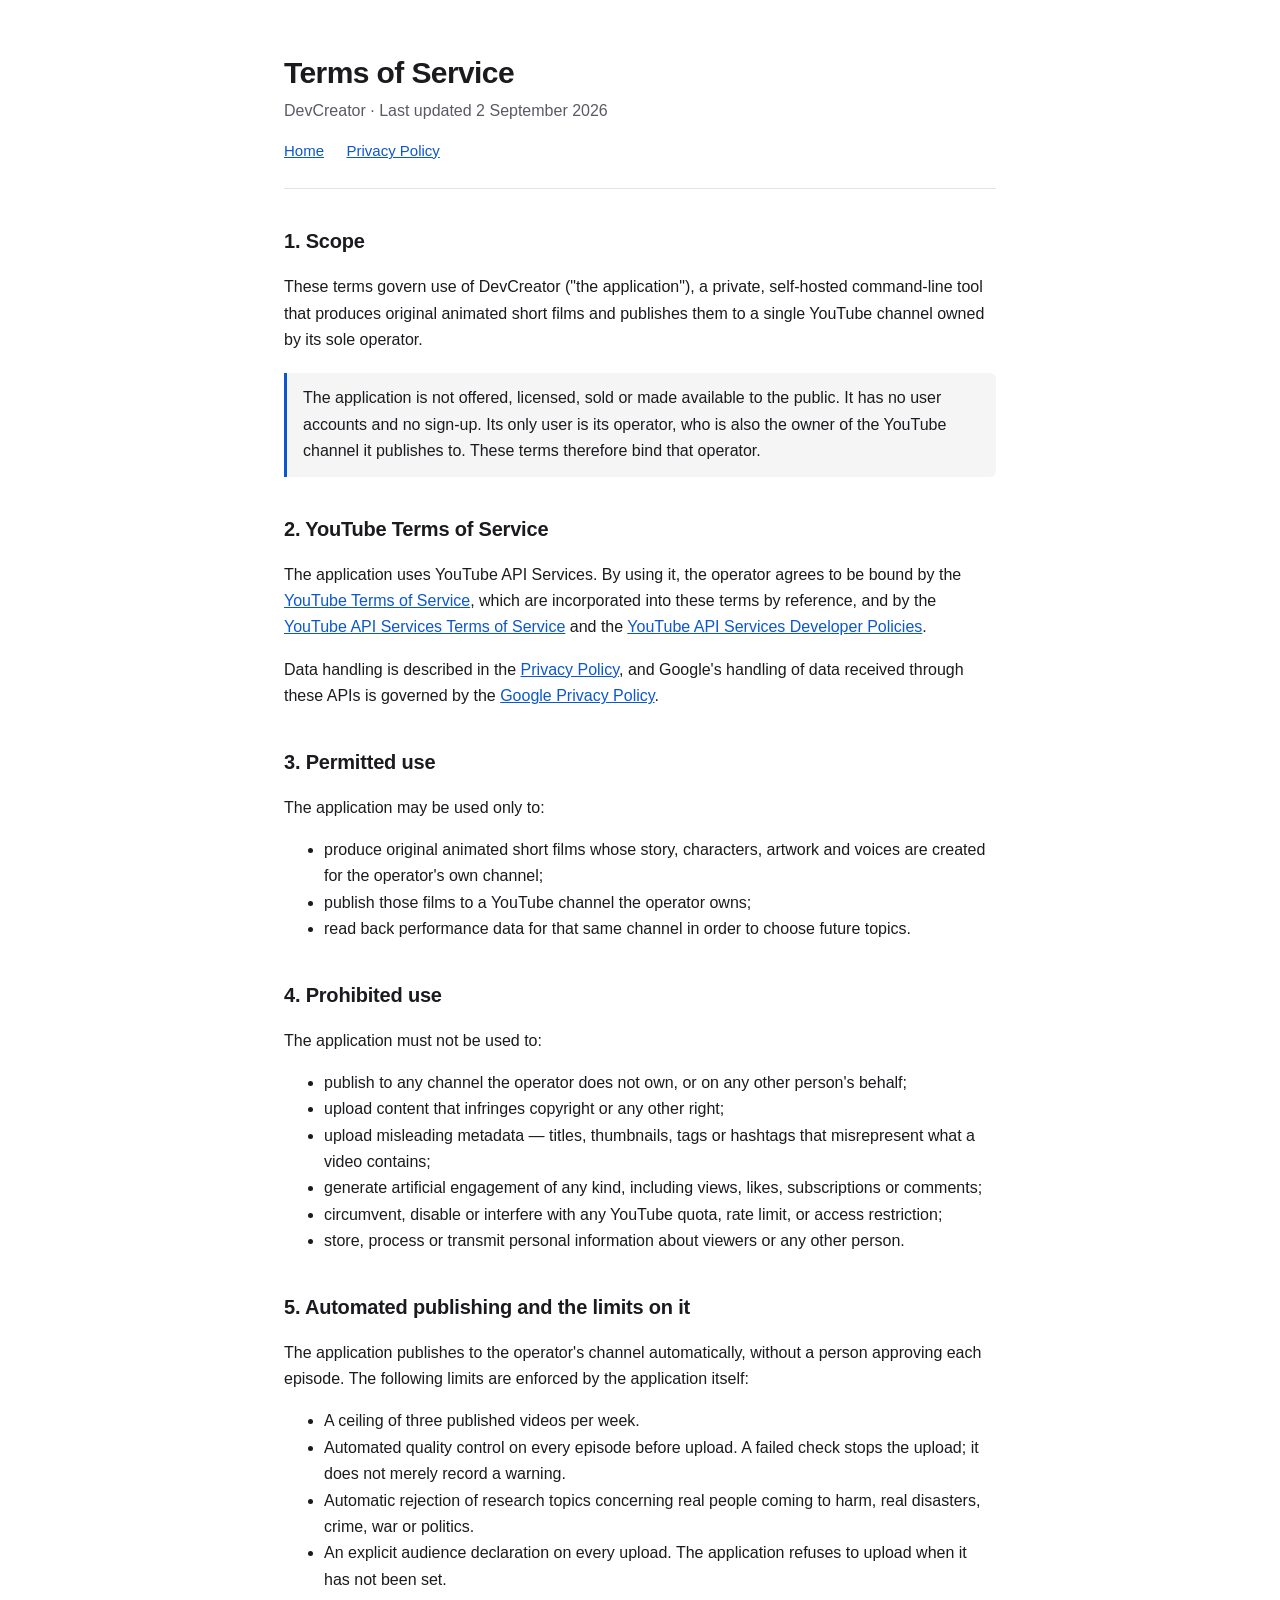
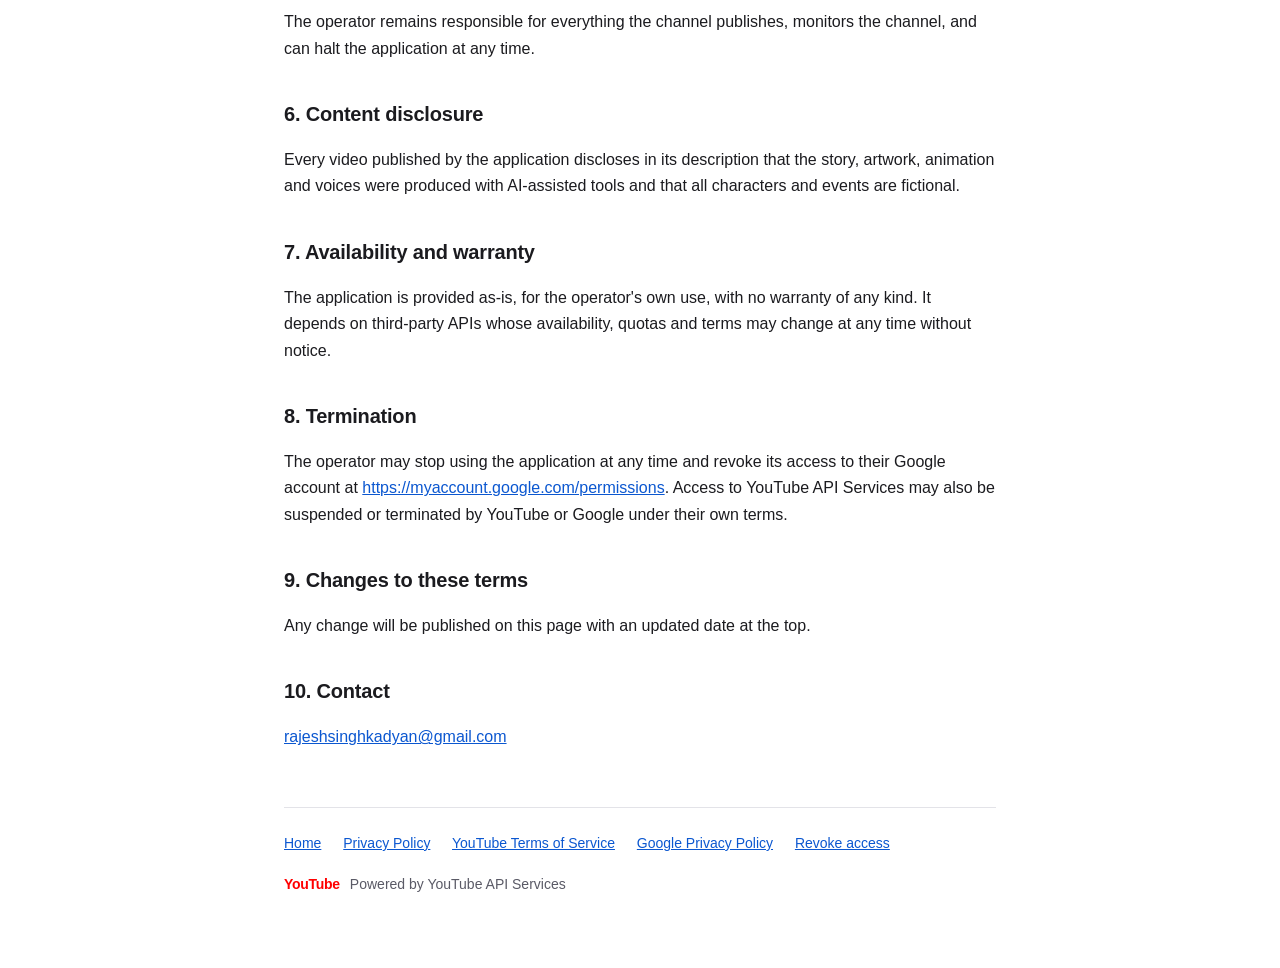
==== docs/terms.html @ b8998b91 "Publish compliance pages for the YouTube API audit Served from docs/ via GitHub Pages so the audit f" ====
<!doctype html>
<html lang="en">
<head>
<meta charset="utf-8">
<meta name="viewport" content="width=device-width,initial-scale=1">
<title>Terms of Service — DevCreator</title>
<link rel="icon" type="image/png" href="assets/logo-48.png">
<link rel="stylesheet" href="style.css">
</head>
<body>
<div class="wrap">

<header>
  <h1>Terms of Service</h1>
  <p class="sub">DevCreator · Last updated 2 September 2026</p>
  <nav style="margin-top:14px">
    <a href="index.html">Home</a>
    <a href="privacy.html">Privacy Policy</a>
  </nav>
</header>

<h2>1. Scope</h2>
<p>
  These terms govern use of DevCreator ("the application"), a private, self-hosted
  command-line tool that produces original animated short films and publishes them to a
  single YouTube channel owned by its sole operator.
</p>
<div class="note">
  The application is not offered, licensed, sold or made available to the public. It has no
  user accounts and no sign-up. Its only user is its operator, who is also the owner of the
  YouTube channel it publishes to. These terms therefore bind that operator.
</div>

<h2>2. YouTube Terms of Service</h2>
<p>
  The application uses YouTube API Services. By using it, the operator agrees to be bound by
  the <a href="https://www.youtube.com/t/terms">YouTube Terms of Service</a>, which are
  incorporated into these terms by reference, and by the
  <a href="https://developers.google.com/youtube/terms/api-services-terms-of-service">YouTube
  API Services Terms of Service</a> and the
  <a href="https://developers.google.com/youtube/terms/developer-policies">YouTube API
  Services Developer Policies</a>.
</p>
<p>
  Data handling is described in the <a href="privacy.html">Privacy Policy</a>, and Google's
  handling of data received through these APIs is governed by the
  <a href="http://www.google.com/policies/privacy">Google Privacy Policy</a>.
</p>

<h2>3. Permitted use</h2>
<p>The application may be used only to:</p>
<ul>
  <li>produce original animated short films whose story, characters, artwork and voices are
      created for the operator's own channel;</li>
  <li>publish those films to a YouTube channel the operator owns;</li>
  <li>read back performance data for that same channel in order to choose future topics.</li>
</ul>

<h2>4. Prohibited use</h2>
<p>The application must not be used to:</p>
<ul>
  <li>publish to any channel the operator does not own, or on any other person's behalf;</li>
  <li>upload content that infringes copyright or any other right;</li>
  <li>upload misleading metadata — titles, thumbnails, tags or hashtags that misrepresent
      what a video contains;</li>
  <li>generate artificial engagement of any kind, including views, likes, subscriptions or
      comments;</li>
  <li>circumvent, disable or interfere with any YouTube quota, rate limit, or access
      restriction;</li>
  <li>store, process or transmit personal information about viewers or any other person.</li>
</ul>

<h2>5. Automated publishing and the limits on it</h2>
<p>
  The application publishes to the operator's channel automatically, without a person
  approving each episode. The following limits are enforced by the application itself:
</p>
<ul>
  <li>A ceiling of three published videos per week.</li>
  <li>Automated quality control on every episode before upload. A failed check stops the
    upload; it does not merely record a warning.</li>
  <li>Automatic rejection of research topics concerning real people coming to harm, real
    disasters, crime, war or politics.</li>
  <li>An explicit audience declaration on every upload. The application refuses to upload
    when it has not been set.</li>
</ul>
<p>
  The operator remains responsible for everything the channel publishes, monitors the
  channel, and can halt the application at any time.
</p>

<h2>6. Content disclosure</h2>
<p>
  Every video published by the application discloses in its description that the story,
  artwork, animation and voices were produced with AI-assisted tools and that all characters
  and events are fictional.
</p>

<h2>7. Availability and warranty</h2>
<p>
  The application is provided as-is, for the operator's own use, with no warranty of any
  kind. It depends on third-party APIs whose availability, quotas and terms may change at
  any time without notice.
</p>

<h2>8. Termination</h2>
<p>
  The operator may stop using the application at any time and revoke its access to their
  Google account at
  <a href="https://myaccount.google.com/permissions">https://myaccount.google.com/permissions</a>.
  Access to YouTube API Services may also be suspended or terminated by YouTube or Google
  under their own terms.
</p>

<h2>9. Changes to these terms</h2>
<p>
  Any change will be published on this page with an updated date at the top.
</p>

<h2>10. Contact</h2>
<p>
  <a href="mailto:rajeshsinghkadyan@gmail.com">rajeshsinghkadyan@gmail.com</a>
</p>

<footer>
  <div>
    <a href="index.html">Home</a>
    <a href="privacy.html">Privacy Policy</a>
    <a href="https://www.youtube.com/t/terms">YouTube Terms of Service</a>
    <a href="http://www.google.com/policies/privacy">Google Privacy Policy</a>
    <a href="https://myaccount.google.com/permissions">Revoke access</a>
  </div>
  <div class="yt">
    <span class="ytfallback">YouTube</span>
    <span>Powered by YouTube API Services</span>
  </div>
</footer>

</div>
</body>
</html>
---- docs/style.css ----
:root{--bg:#fff;--fg:#1b1b1f;--muted:#5a5a66;--line:#e3e3e8;--accent:#0b57d0}
@media (prefers-color-scheme:dark){
  :root{--bg:#16161a;--fg:#e9e9ee;--muted:#a2a2ae;--line:#2c2c34;--accent:#a8c7fa}}
*{box-sizing:border-box}
body{margin:0;background:var(--bg);color:var(--fg);
  font:16px/1.65 -apple-system,BlinkMacSystemFont,"Segoe UI",Roboto,Helvetica,Arial,sans-serif}
.wrap{max-width:760px;margin:0 auto;padding:48px 24px 72px}
header{border-bottom:1px solid var(--line);margin-bottom:36px;padding-bottom:24px}
h1{font-size:30px;margin:0;letter-spacing:-.02em}
.lockup{display:flex;align-items:center;gap:14px;margin-bottom:8px}
.lockup img{border-radius:12px;flex:0 0 auto}
h2{font-size:20px;margin:36px 0 10px;letter-spacing:-.01em}
h3{font-size:16px;margin:24px 0 6px}
.sub{color:var(--muted);margin:0}
a{color:var(--accent)}
code{background:rgba(127,127,140,.16);padding:1px 5px;border-radius:4px;font-size:.9em}
table{border-collapse:collapse;width:100%;margin:16px 0;font-size:15px}
th,td{border:1px solid var(--line);padding:9px 12px;text-align:left;vertical-align:top}
th{background:rgba(127,127,140,.1);font-weight:600}
.note{border-left:3px solid var(--accent);background:rgba(127,127,140,.08);
  padding:12px 16px;margin:20px 0;border-radius:0 6px 6px 0}
footer{border-top:1px solid var(--line);margin-top:56px;padding-top:24px;
  color:var(--muted);font-size:14px}
footer a{margin-right:18px}
.yt{display:flex;align-items:center;gap:10px;margin-top:18px;flex-wrap:wrap}
.yt img{height:24px;width:auto}
.ytfallback{font-weight:700;color:#f00;letter-spacing:-.02em}
nav a{margin-right:18px;font-size:15px}
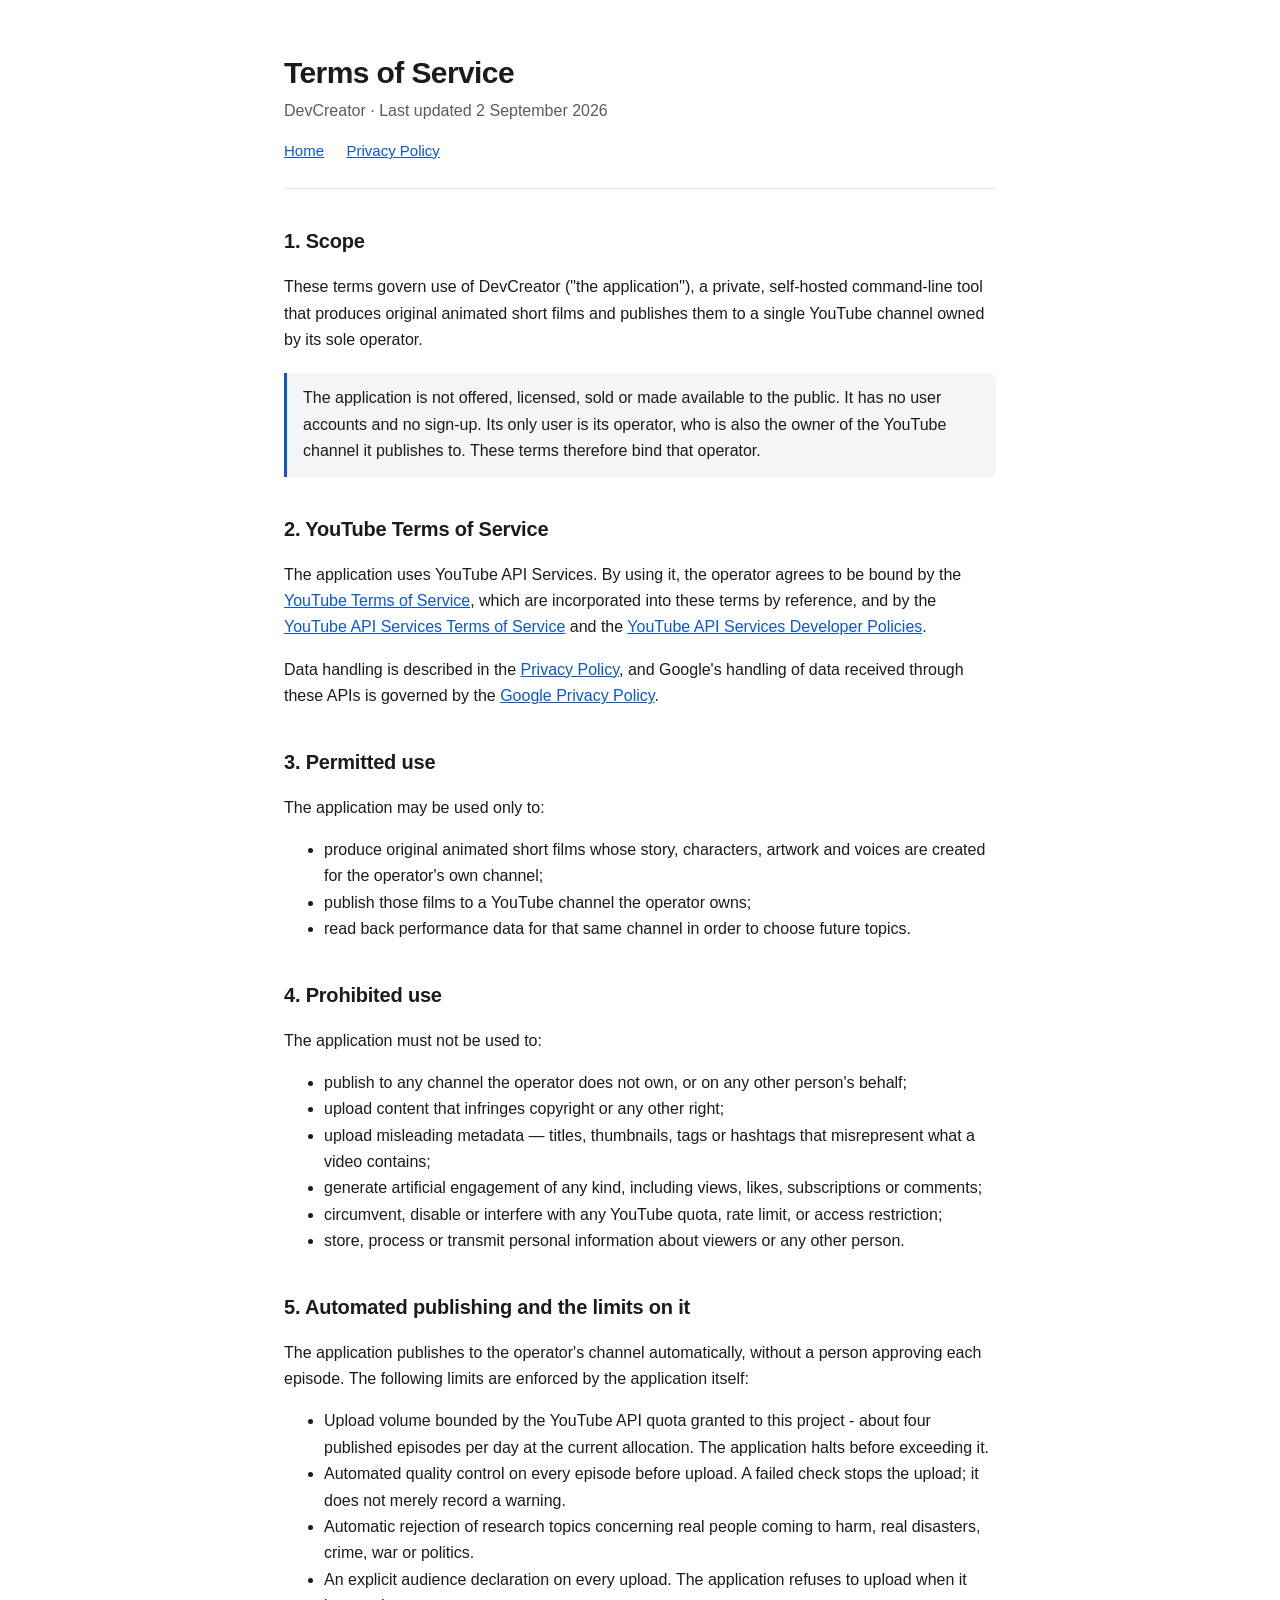
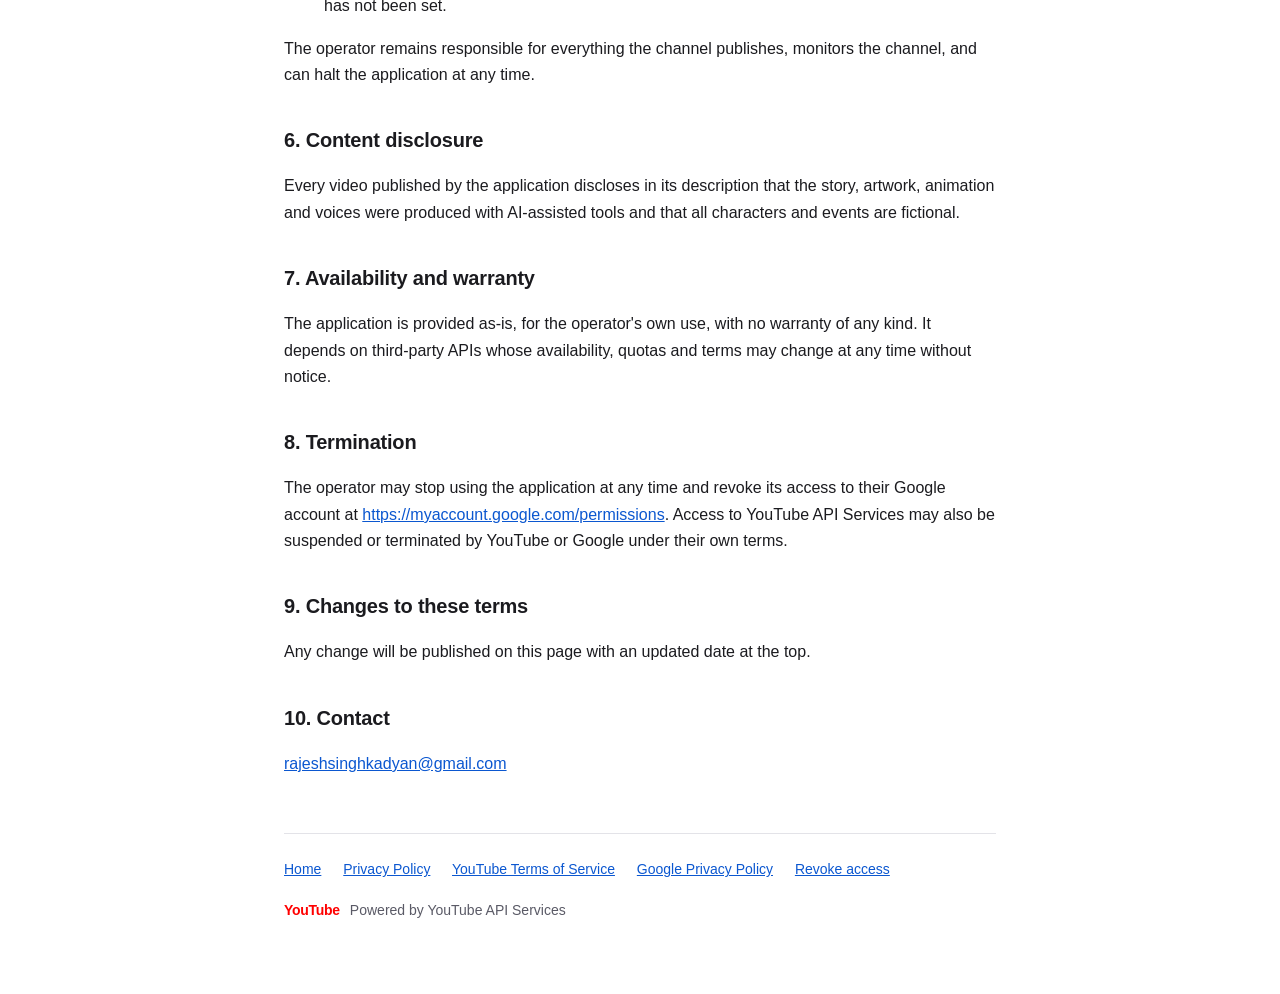
==== commit 9a2d1bfc: "Hindi + cinematic rendering; state upload volume as quota-bounded Channel switches to Hindi and to p" ====
--- a/docs/terms.html
+++ b/docs/terms.html
@@ -76,7 +76,9 @@
   approving each episode. The following limits are enforced by the application itself:
 </p>
 <ul>
-  <li>A ceiling of three published videos per week.</li>
+  <li>Upload volume bounded by the YouTube API quota granted to this project - about four
+    published episodes per day at the current allocation. The application halts before
+    exceeding it.</li>
   <li>Automated quality control on every episode before upload. A failed check stops the
     upload; it does not merely record a warning.</li>
   <li>Automatic rejection of research topics concerning real people coming to harm, real
